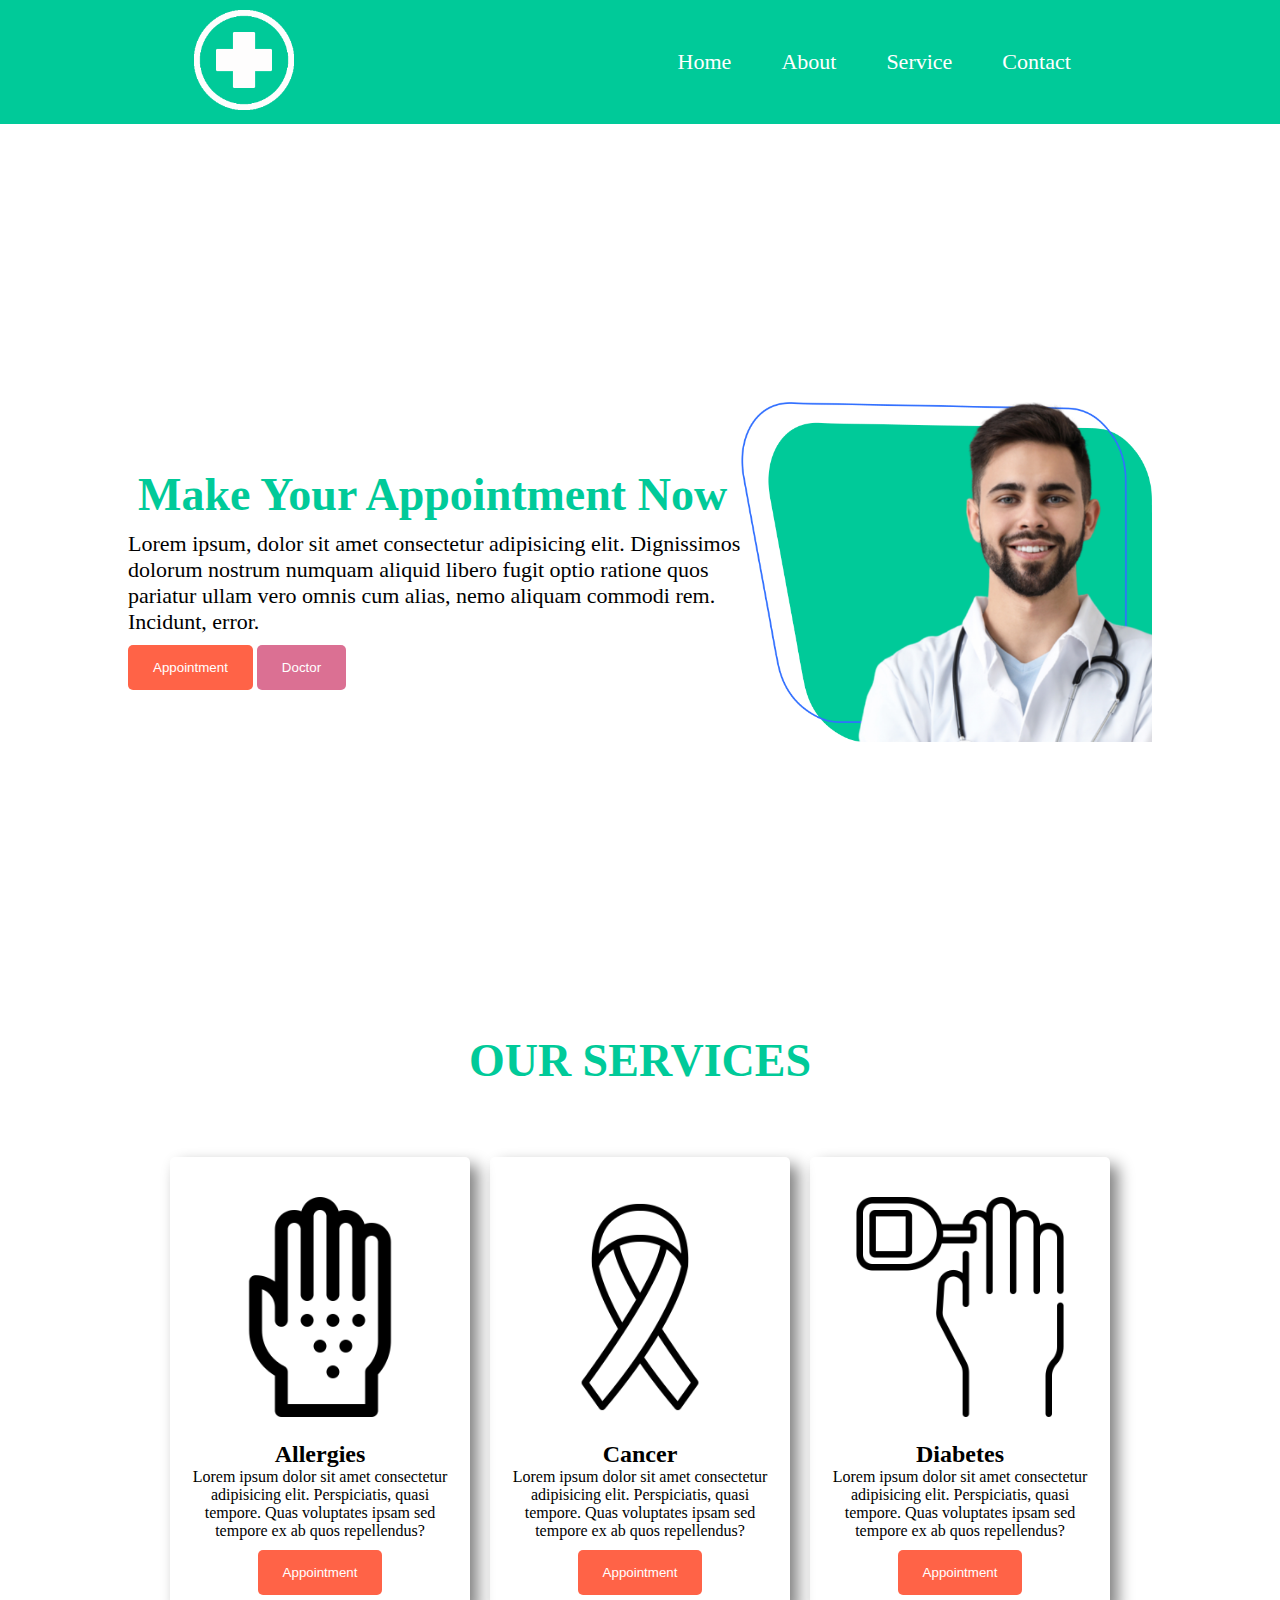
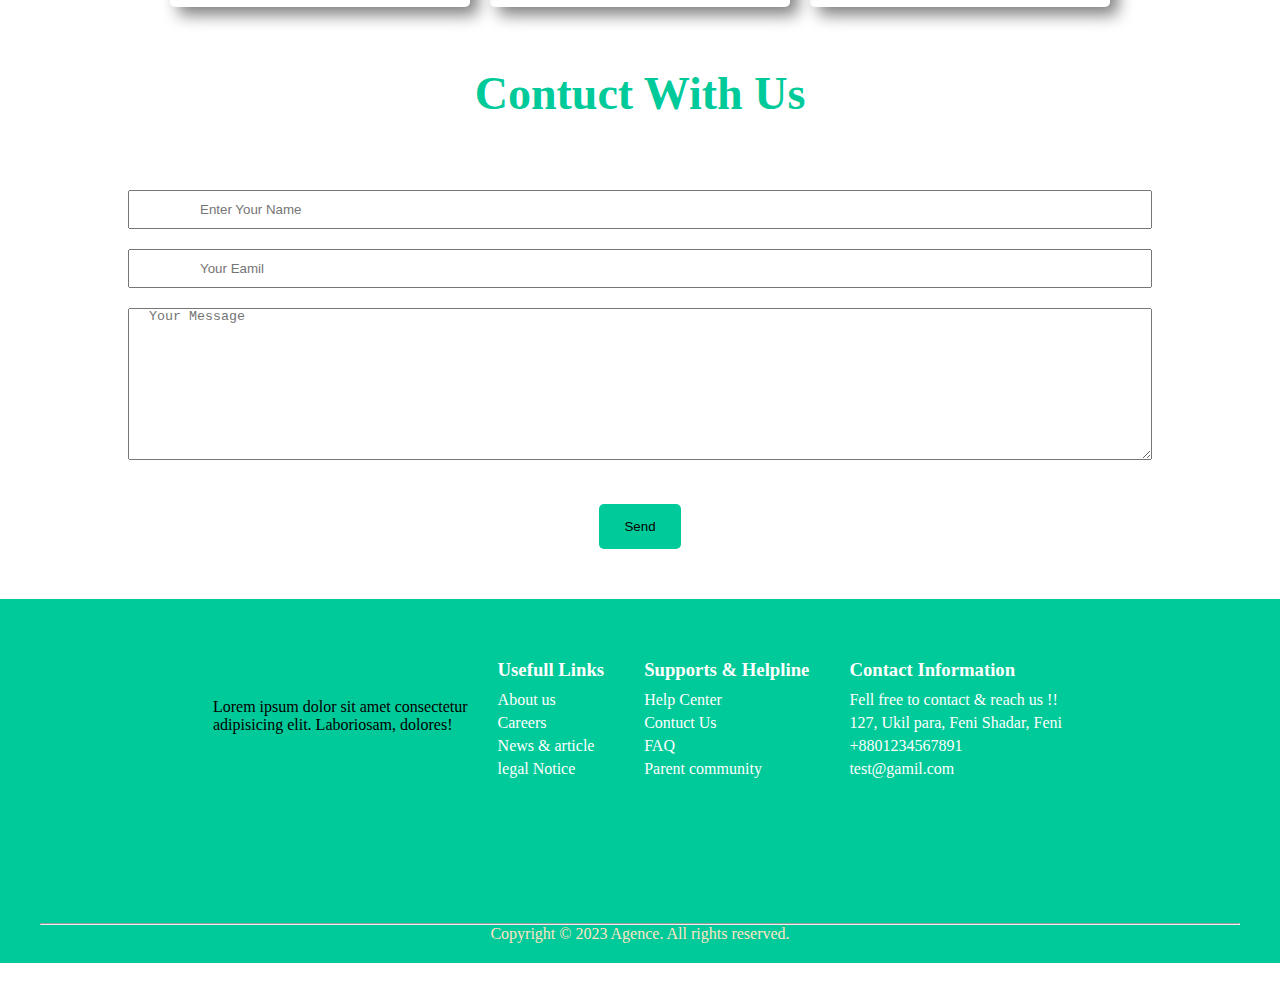
==== Hospital/index.html @ 75fdbfb6 "E Commerce Bootstrap" ====
<!DOCTYPE html>
<html lang="en">
  <head>
    <meta charset="UTF-8" />
    <meta name="viewport" content="width=device-width, initial-scale=1.0" />
    <title>Document</title>
    <link rel="stylesheet" href="style.css" />
  </head>
  <body>
    <!-- /* nav bar section */ -->
    <header class="nav_container">
      <div class="logo">
        <img src="img/logo-1.png" alt="logo" />
      </div>
      <div class="menu">
        <a href="#">Home</a>
        <a href="#about">About</a>
        <a href="#services">Service</a>
        <a href="#contact">Contact</a>
      </div>
    </header>
    <div id="about">
      <div class="details">
        <h1 class="title">Make Your Appointment Now</h1>
        <p>
          Lorem ipsum, dolor sit amet consectetur adipisicing elit. Dignissimos
          dolorum nostrum numquam aliquid libero fugit optio ratione quos
          pariatur ullam vero omnis cum alias, nemo aliquam commodi rem.
          Incidunt, error.
        </p>
        <button class="A-btn">Appointment</button>
        <button class="D-btn">Doctor</button>
      </div>
      <div class="picture">
        <img src="img/banner-shape-1.png" alt="banar img" />
      </div>
    </div>
    <div id="services">
      <h1 class="title" style="text-align: center">OUR SERVICES</h1>
      <div class="cards">
        <div class="card">
          <img src="img/allergies.png" alt="Allergies" />
          <h2>Allergies</h2>
          <p>
            Lorem ipsum dolor sit amet consectetur adipisicing elit.
            Perspiciatis, quasi tempore. Quas voluptates ipsam sed tempore ex ab
            quos repellendus?
          </p>
          <button class="A-btn">Appointment</button>
        </div>
        <div class="card">
          <img src="img/cancer_1.png" alt="Cancer" />
          <h2>Cancer</h2>
          <p>
            Lorem ipsum dolor sit amet consectetur adipisicing elit.
            Perspiciatis, quasi tempore. Quas voluptates ipsam sed tempore ex ab
            quos repellendus?
          </p>
          <button class="A-btn">Appointment</button>
        </div>
        <div class="card">
          <img src="img/diabetes.png" alt="Diabetes" />
          <h2>Diabetes</h2>
          <p>
            Lorem ipsum dolor sit amet consectetur adipisicing elit.
            Perspiciatis, quasi tempore. Quas voluptates ipsam sed tempore ex ab
            quos repellendus?
          </p>
          <button class="A-btn">Appointment</button>
        </div>
      </div>
    </div>

    <div id="contact">
      <h1 class="title" style="text-align: center; margin-bottom: 50px">
        Contuct With Us
      </h1>
      <form action="">
        <input
          class="input_box"
          type="text"
          placeholder="Enter Your Name"
        /><br />
        <input
          class="input_box"
          type="email"
          placeholder="Your Eamil"
          required
        /><br />
        <textarea
          class="textare"
          name=""
          id=""
          cols="30"
          rows="10"
          placeholder="Your Message"
        ></textarea
        ><br />
        <button class="s-btn">Send</button>
      </form>
    </div>
    <footer>
      <div class="last">
        <div class="fst">
          <p>
            Lorem ipsum dolor sit amet consectetur <br />adipisicing elit.
            Laboriosam, dolores!
          </p>
        </div>

        <div class="snd">
          <h3>Usefull Links</h3>
          <li>About us</li>
          <li>Careers</li>
          <li>News & article</li>
          <li>legal Notice</li>
        </div>
        <div class="snd">
          <h3>Supports & Helpline</h3>
          <li>Help Center</li>
          <li>Contuct Us</li>
          <li>FAQ</li>
          <li>Parent community</li>
        </div>
        <div class="snd">
          <h3>Contact Information</h3>
          <li>Fell free to contact & reach us !!</li>
          <li>127, Ukil para, Feni Shadar, Feni</li>
          <li>+8801234567891</li>
          <li>test@gamil.com</li>
        </div>
      </div>
      <div class="last_last">
        <hr />
        <p class="sm">Copyright © 2023 Agence. All rights reserved.</p>
      </div>
    </footer>
  </body>
</html>
---- Hospital/style.css ----
* {
  margin: 0px;
  padding: 0px;
  box-sizing: border-box;
}
button {
  padding: 15px 25px;
  border: none;
  border-radius: 5px;
}
/* nav bar section */
.nav_container {
  /* position: fixed; */
  display: flex;
  align-items: center; /* varticaly center */
  justify-content: space-around;
  background-color: #00ca99;
  padding: 10px;
}
.logo img {
  width: 100px;
}
.menu {
  display: flex;
  gap: 20px;
}
.menu a {
  color: white;
  text-decoration: none;
  font-size: 22px;
  padding: 15px;
}
.menu a:hover {
  background-color: tomato;
  padding: 10px;
  transition: 0.7s;
  border-radius: 5px;
}

/* About  section */

.picture img {
  width: 100%;
}
#about {
  display: flex;
  width: 80%;
  margin: auto;
  height: 100vh;
  align-items: center;
}
.title {
  font-size: 46px;
  font-weight: bold;
  color: #00ca99;
  padding: 10px;
}
.details p {
  font-size: 22px;
  margin-bottom: 10px;
}
.A-btn {
  color: white;
  background-color: tomato;
}
.A-btn:hover {
  background: #00ca99;
}
.D-btn {
  color: white;
  background-color: palevioletred;
}
.D-btn:hover {
  background: #00ca99;
}

/* services section */

.cards {
  display: flex;
  flex-wrap: wrap;
  justify-content: center;
  gap: 20px;
  margin-top: 30px;
}
.card {
  width: 300px;
  height: 450px;
  box-shadow: 8px 8px 16px gray;
  border-radius: 5px;
  margin-top: 30px;
  padding: 20px;
  text-align: center;
}
.card img {
  width: 100%;
  padding: 20px;
}
.card button {
  margin-top: 10px;
}

/* contact section */
#contact {
  text-align: center;
  width: 100%;
  margin-top: 50px;
  margin-bottom: 50px;
}
.input_box {
  width: 80%;
  padding: 10px 70px;
  margin: 10px;
}
.textare {
  width: 80%;
  padding: 0px 20px;
  margin: 10px;
  margin-bottom: 40px;
}
.s-btn {
  background-color: #00ca99;
}

/* footer section */
footer {
  background-color: #00ca99;
}
.last {
  display: flex;
  flex-wrap: wrap;
  justify-content: center;
  align-items: center;
  gap: 20px;
  margin-top: 30px;
  padding-bottom: 100px;
  padding-top: 50px;
}
.snd {
  list-style: none;
  color: white;
}
.snd h3 {
  margin: 10px;
}
.snd li {
  margin: 5px;
  margin-left: 10px;
}
.last_last {
  margin: 20px;
  padding: 20px;
}
.sm {
  text-align: center;
  color: bisque;
}
/* Responsive */
@media only screen and (max-width: 770px) {
  .nav_container {
    display: block;
  }
  .picture img {
    margin-top: 20px;
    width: 100%;
  }
  #about {
    display: block;
  }
}
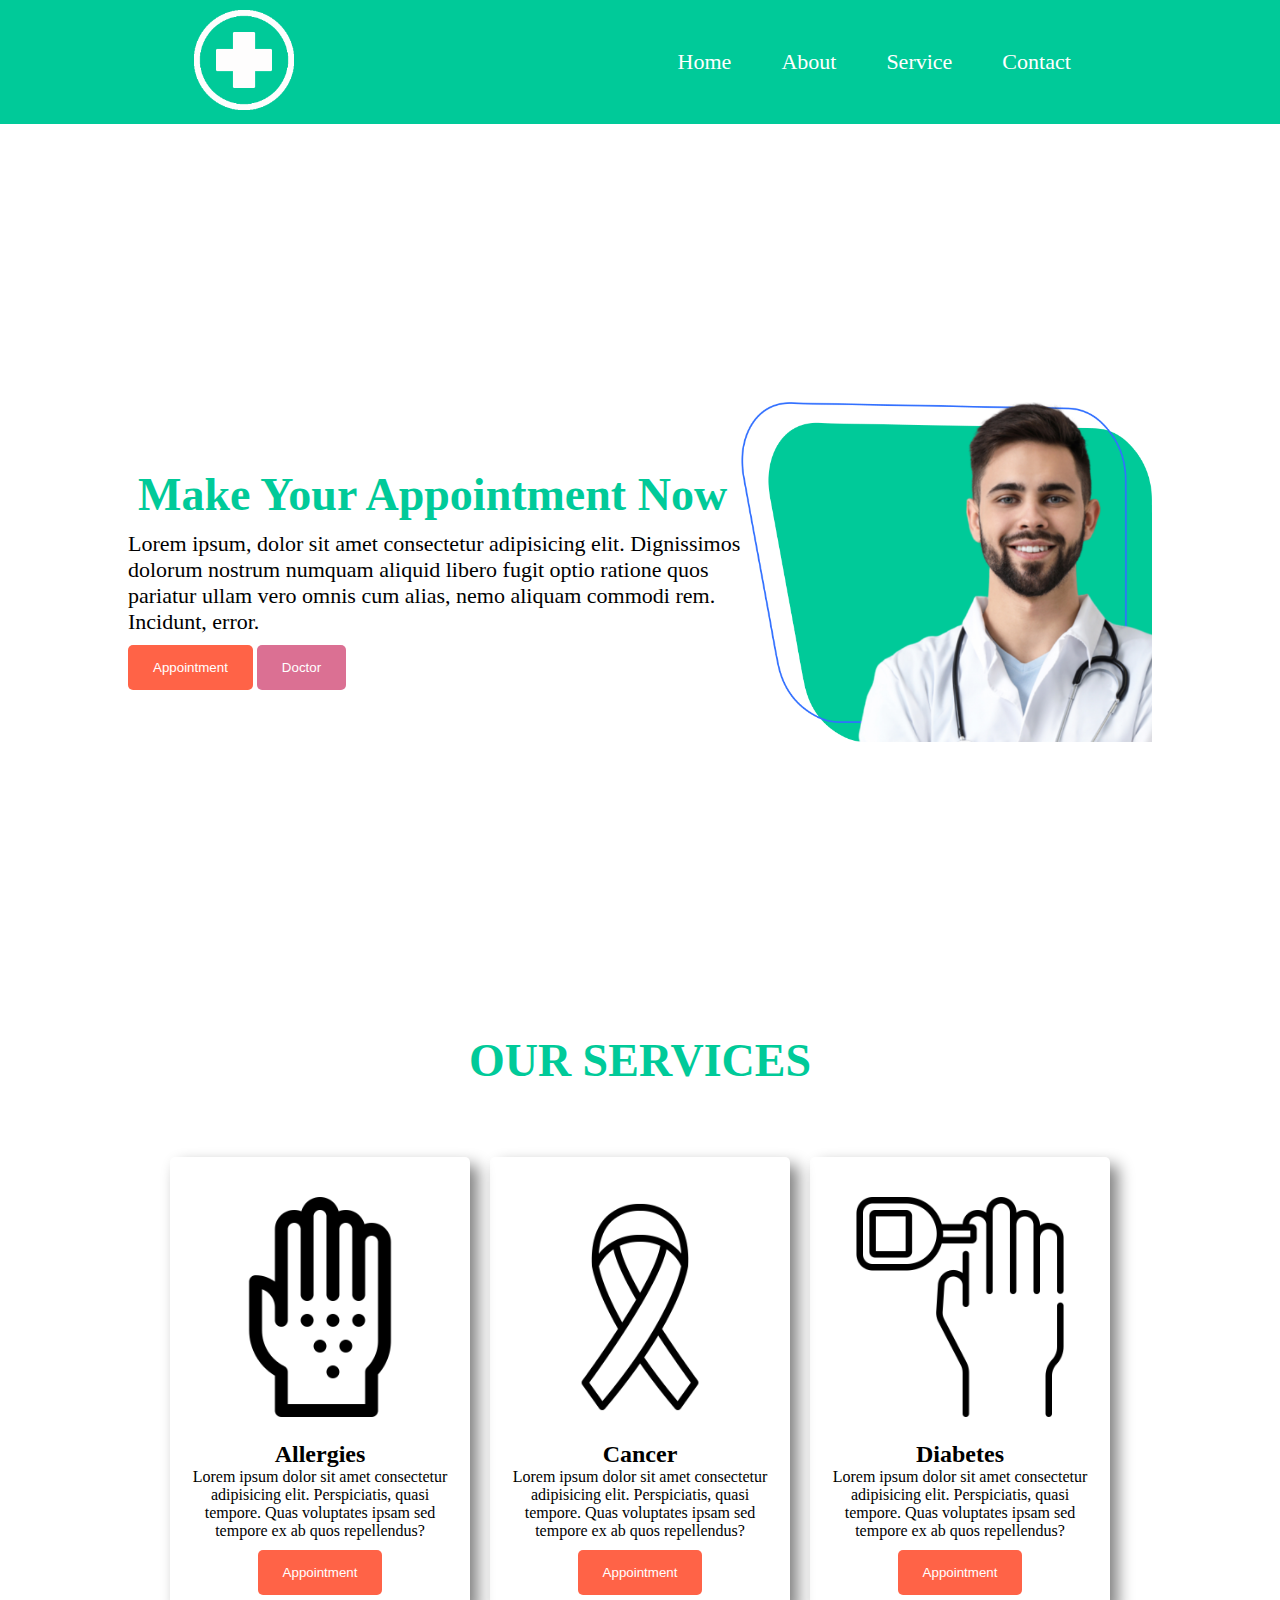
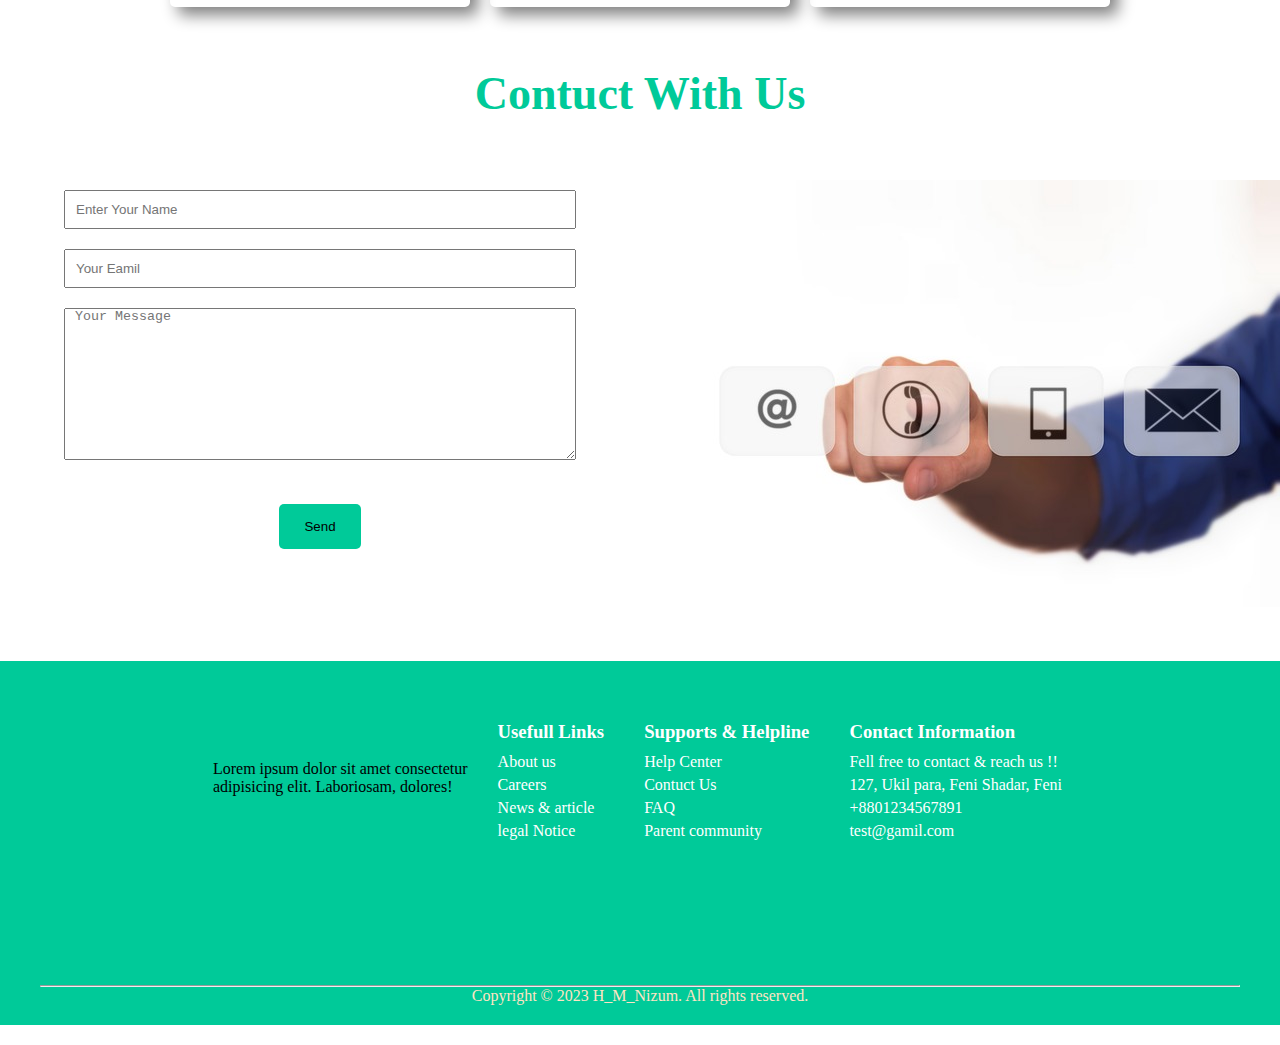
==== commit 9213a49c: "create some commend and change some style" ====
--- a/Hospital/index.html
+++ b/Hospital/index.html
@@ -3,22 +3,25 @@
   <head>
     <meta charset="UTF-8" />
     <meta name="viewport" content="width=device-width, initial-scale=1.0" />
-    <title>Document</title>
+    <title>Hospital</title>
     <link rel="stylesheet" href="style.css" />
   </head>
-  <body>
-    <!-- /* nav bar section */ -->
+  <body id="home">
+    <!----------------- /* nav bar section start  */ -------------------->
     <header class="nav_container">
       <div class="logo">
         <img src="img/logo-1.png" alt="logo" />
       </div>
       <div class="menu">
-        <a href="#">Home</a>
+        <a href="#home">Home</a>
         <a href="#about">About</a>
         <a href="#services">Service</a>
         <a href="#contact">Contact</a>
       </div>
     </header>
+
+    <!-- -------------------------- navbar section end -------------------------- -->
+    <!-- -------------------------- about section start -------------------------- -->
     <div id="about">
       <div class="details">
         <h1 class="title">Make Your Appointment Now</h1>
@@ -35,6 +38,10 @@
         <img src="img/banner-shape-1.png" alt="banar img" />
       </div>
     </div>
+
+    <!-- -------------------------- about section end -------------------------- -->
+    <!-- -------------------------- services section start -------------------------- -->
+
     <div id="services">
       <h1 class="title" style="text-align: center">OUR SERVICES</h1>
       <div class="cards">
@@ -70,35 +77,49 @@
         </div>
       </div>
     </div>
+    <!-- -------------------------- services section end -------------------------- -->
+    <!-- -------------------------- contact section start -------------------------- -->
 
     <div id="contact">
       <h1 class="title" style="text-align: center; margin-bottom: 50px">
         Contuct With Us
       </h1>
-      <form action="">
-        <input
-          class="input_box"
-          type="text"
-          placeholder="Enter Your Name"
-        /><br />
-        <input
-          class="input_box"
-          type="email"
-          placeholder="Your Eamil"
-          required
-        /><br />
-        <textarea
-          class="textare"
-          name=""
-          id=""
-          cols="30"
-          rows="10"
-          placeholder="Your Message"
-        ></textarea
-        ><br />
-        <button class="s-btn">Send</button>
-      </form>
+      <div style="display: flex; ">
+        <div style="width: 50%;">
+          <form action="">
+            <input
+              class="input_box"
+              type="text"
+              placeholder="Enter Your Name"
+            /><br />
+            <input
+              class="input_box"
+              type="email"
+              placeholder="Your Eamil"
+              required
+            /><br />
+            <textarea
+              class="textare"
+              name=""
+              id=""
+              cols="30"
+              rows="10"
+              placeholder="Your Message"
+            ></textarea
+            ><br />
+            <button class="s-btn">Send</button>
+          </form>
+        </div>
+        <div style="width: 50%;">
+          <img src="img/contact.jpg" alt="">
+        </div>
+      </div>
+
     </div>
+    <!-- -------------------------- contact section end -------------------------- -->
+    <!-- -------------------------- footer section start -------------------------- -->
+
+
     <footer>
       <div class="last">
         <div class="fst">
@@ -132,8 +153,11 @@
       </div>
       <div class="last_last">
         <hr />
-        <p class="sm">Copyright © 2023 Agence. All rights reserved.</p>
+        <p class="sm">Copyright © 2023 H_M_Nizum. All rights reserved.</p>
       </div>
     </footer>
+
+    <!-- -------------------------- footer section end -------------------------- -->
+
   </body>
 </html>
--- a/Hospital/style.css
+++ b/Hospital/style.css
@@ -37,7 +37,7 @@
   border-radius: 5px;
 }
 
-/* About  section */
+/* ------------------------ About  section ---------------------------*/
 
 .picture img {
   width: 100%;
@@ -74,7 +74,7 @@
   background: #00ca99;
 }
 
-/* services section */
+/*------------------------ services section -------------------------------*/
 
 .cards {
   display: flex;
@@ -100,7 +100,7 @@
   margin-top: 10px;
 }
 
-/* contact section */
+/* --------------------------------- contact section ---------------------*/
 #contact {
   text-align: center;
   width: 100%;
@@ -109,12 +109,12 @@
 }
 .input_box {
   width: 80%;
-  padding: 10px 70px;
+  padding: 10px 10px;
   margin: 10px;
 }
 .textare {
   width: 80%;
-  padding: 0px 20px;
+  padding: 0px 10px;
   margin: 10px;
   margin-bottom: 40px;
 }
@@ -122,7 +122,7 @@
   background-color: #00ca99;
 }
 
-/* footer section */
+/* --------------------------footer section ---------------------------------*/
 footer {
   background-color: #00ca99;
 }
